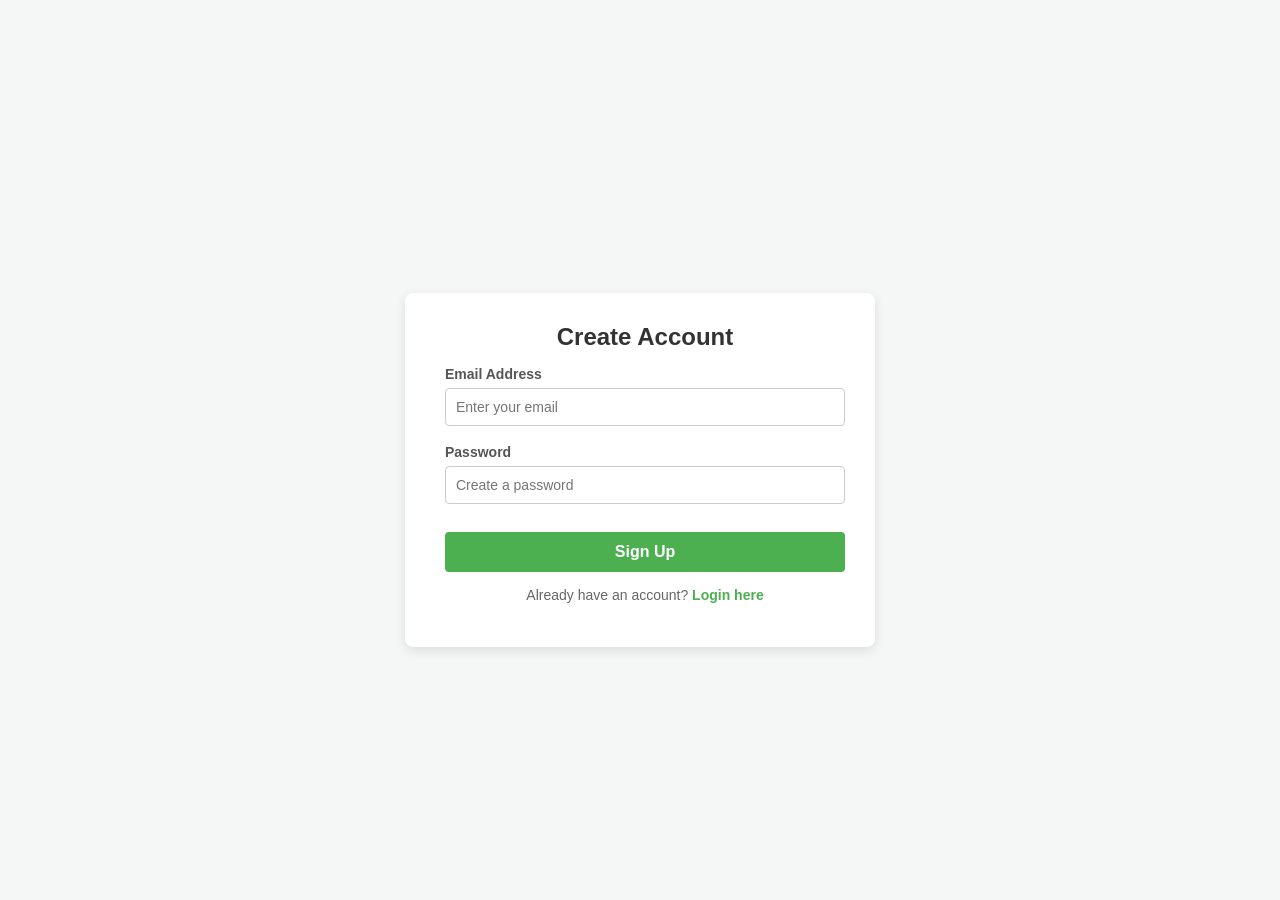
==== index.html @ 74a6af2a "Update index.html" ====
<!DOCTYPE html>
<html lang="en">
<head>
    <meta charset="UTF-8">
    <meta name="viewport" content="width=device-width, initial-scale=1.0">
    <title>Auth System</title>
    <link rel="stylesheet" href="css/style.css">
    <style>
        .container {
            display: flex;
            justify-content: flex-start;
            padding-left: 40px;
            margin-top: 40px;
        }

        #signup-box, #login-box {
            width: 100%;
            max-width: 400px;
        }

        .hidden {
            display: none !important;
        }
    </style>
</head>
<body>

    <div class="container">
        
        <div id="signup-box">
            <h2>Create Account</h2>
            <form id="signup-form">
                <div class="form-group">
                    <label for="signup-email">Email Address</label>
                    <input type="email" id="signup-email" required placeholder="Enter your email">
                </div>
                <div class="form-group">
                    <label for="signup-password">Password</label>
                    <input type="password" id="signup-password" required placeholder="Create a password">
                </div>
                <button type="submit">Sign Up</button>
            </form>
            <p class="toggle-text">Already have an account? <a href="#" id="to-login">Login here</a></p>
        </div>

        <div id="login-box" class="hidden">
            <h2>Welcome Back</h2>
            <form id="login-form">
                <div class="form-group">
                    <label for="login-email">Email Address</label>
                    <input type="email" id="login-email" required placeholder="Enter your email">
                </div>
                <div class="form-group">
                    <label for="login-password">Password</label>
                    <input type="password" id="login-password" required placeholder="Enter your password">
                </div>
                <button type="submit">Login</button>
            </form>
            <p class="toggle-text">Don't have an account? <a href="#" id="to-signup">Sign up here</a></p>
        </div>

    </div>

    <script>
        const signupBox = document.getElementById('signup-box');
        const loginBox  = document.getElementById('login-box');

        const toLoginLink  = document.getElementById('to-login');
        const toSignupLink = document.getElementById('to-signup');

        const signupForm = document.getElementById('signup-form');
        const loginForm  = document.getElementById('login-form');

        toLoginLink.addEventListener('click', function(event) {
            event.preventDefault();             
            signupBox.classList.add('hidden');  
            loginBox.classList.remove('hidden'); 
        });

        toSignupLink.addEventListener('click', function(event) {
            event.preventDefault();             
            loginBox.classList.add('hidden');   
            signupBox.classList.remove('hidden');
        });

        signupForm.addEventListener('submit', function(event) {
            event.preventDefault();             
            window.location.href = "profile.html";  
        });

        loginForm.addEventListener('submit', function(event) {
            event.preventDefault();             
            window.location.href = "dashboard.html";
        });
    </script>
</body>
</html>
---- css/style.css ----
body {
    font-family: 'Segoe UI', Tahoma, Geneva, Verdana, sans-serif;
    background-color: #f4f7f6;
    display: flex;
    justify-content: center;
    align-items: center;
    min-height: 100vh;
    margin: 0;
    padding: 20px; 
    box-sizing: border-box;
}

.container {
    background-color: #ffffff;
    padding: 30px;
    border-radius: 8px;
    width: 100%;
    max-width: 400px;
    box-shadow: 0 4px 12px rgba(0, 0, 0, 0.1);
}

h2 {
    text-align: center;
    color: #333;
    margin-bottom: 15px;
    margin-top: 0;
}

.success-message {
    text-align: center; 
    color: #4CAF50; 
    font-size: 14px;
    margin-bottom: 20px;
}

.form-group {
    margin-bottom: 18px;
}

label {
    display: block;
    margin-bottom: 6px;
    color: #555;
    font-size: 14px;
    font-weight: 600;
}

input[type="text"],
input[type="email"],
input[type="password"],
input[type="date"],
input[type="tel"],
textarea,
.select-input {
    width: 100%;
    padding: 10px;
    border: 1px solid #ccc;
    border-radius: 4px;
    box-sizing: border-box; 
    font-size: 14px;
    background-color: #fff;
    font-family: inherit;
    transition: border-color 0.2s ease;
}

/* Subtle focus state for inputs to improve UX */
input:focus, textarea:focus, .select-input:focus {
    outline: none;
    border-color: #4CAF50;
}

.checkbox-group {
    display: flex; 
    flex-direction: column; 
    gap: 8px; 
    margin-top: 5px;
}

.checkbox-label {
    font-weight: normal; 
    display: flex; 
    align-items: center; 
    gap: 10px;
    cursor: pointer;
    color: #333;
}

button {
    width: 100%;
    padding: 11px;
    background-color: #4CAF50;
    color: white;
    border: none;
    border-radius: 4px;
    font-size: 16px;
    font-weight: bold;
    cursor: pointer;
    margin-top: 10px;
    transition: background-color 0.2s ease;
}

button:hover {
    background-color: #45a049;
}

.toggle-text {
    text-align: center;
    margin-top: 15px;
    font-size: 14px;
    color: #666;
}

.toggle-text a {
    color: #4CAF50;
    text-decoration: none;
    font-weight: bold;
}

.toggle-text a:hover {
    text-decoration: underline;
}


.hidden {
    display: none !important;
}
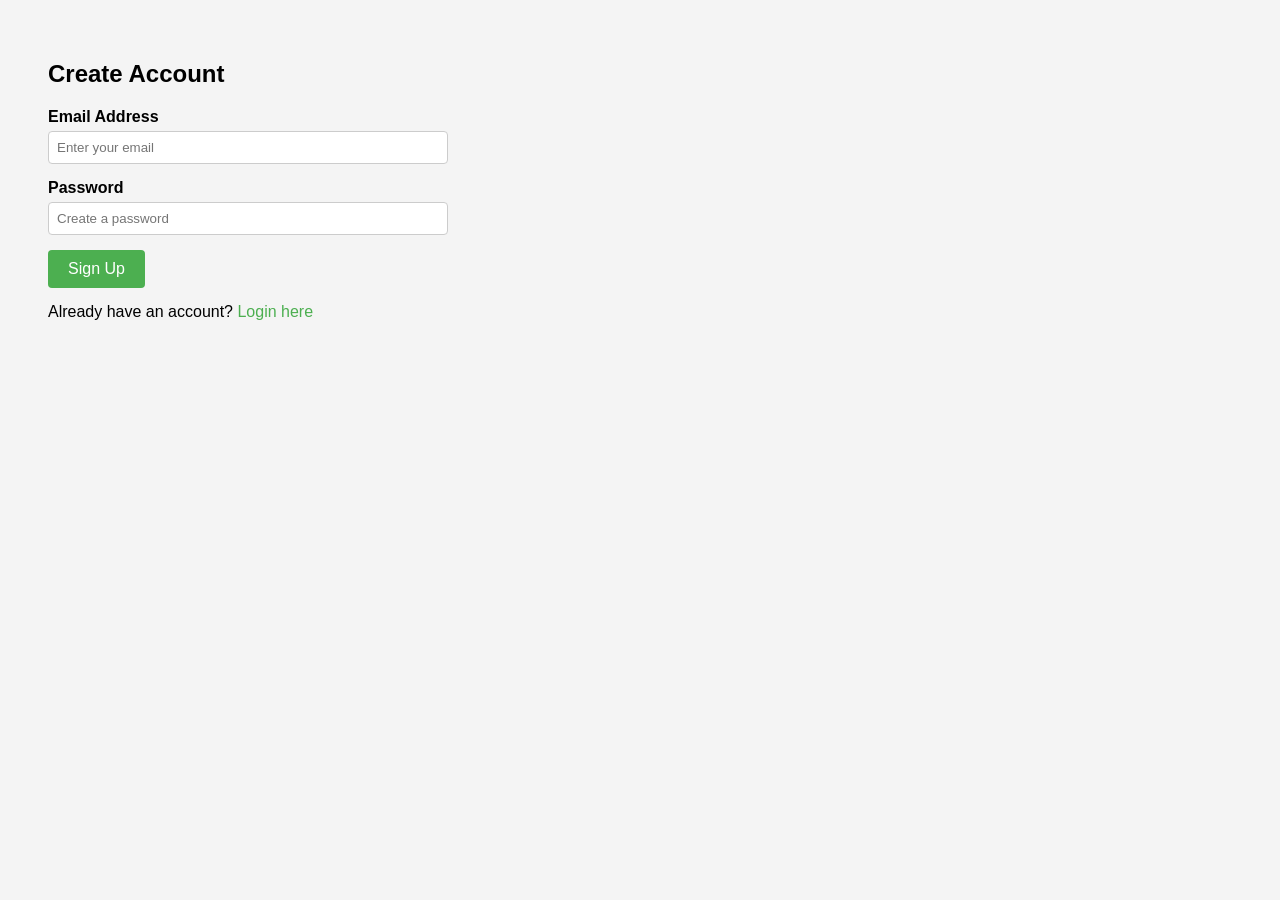
==== commit fc466907: "Update index.html" ====
--- a/index.html
+++ b/index.html
@@ -4,8 +4,12 @@
     <meta charset="UTF-8">
     <meta name="viewport" content="width=device-width, initial-scale=1.0">
     <title>Auth System</title>
-    <link rel="stylesheet" href="css/style.css">
     <style>
+        body {
+            font-family: Arial, sans-serif;
+            background: #f4f4f4;
+        }
+
         .container {
             display: flex;
             justify-content: flex-start;
@@ -18,15 +22,63 @@
             max-width: 400px;
         }
 
+        h2 {
+            margin-bottom: 20px;
+        }
+
+        .form-group {
+            margin-bottom: 15px;
+        }
+
+        label {
+            display: block;
+            margin-bottom: 5px;
+            font-weight: bold;
+        }
+
+        input {
+            width: 100%;
+            padding: 8px;
+            box-sizing: border-box;
+            border: 1px solid #ccc;
+            border-radius: 4px;
+        }
+
+        button {
+            padding: 10px 20px;
+            background-color: #4CAF50;
+            color: white;
+            border: none;
+            border-radius: 4px;
+            cursor: pointer;
+            font-size: 16px;
+        }
+
+        button:hover {
+            background-color: #45a049;
+        }
+
+        .toggle-text {
+            margin-top: 15px;
+        }
+
+        .toggle-text a {
+            color: #4CAF50;
+            text-decoration: none;
+        }
+
+        .toggle-text a:hover {
+            text-decoration: underline;
+        }
+
         .hidden {
             display: none !important;
         }
     </style>
 </head>
 <body>
+    <div class="container">
 
-    <div class="container">
-        
         <div id="signup-box">
             <h2>Create Account</h2>
             <form id="signup-form">
@@ -62,34 +114,32 @@
     </div>
 
     <script>
-        const signupBox = document.getElementById('signup-box');
-        const loginBox  = document.getElementById('login-box');
-
-        const toLoginLink  = document.getElementById('to-login');
-        const toSignupLink = document.getElementById('to-signup');
-
-        const signupForm = document.getElementById('signup-form');
-        const loginForm  = document.getElementById('login-form');
+        var signupBox = document.getElementById('signup-box');
+        var loginBox  = document.getElementById('login-box');
+        var toLoginLink  = document.getElementById('to-login');
+        var toSignupLink = document.getElementById('to-signup');
+        var signupForm = document.getElementById('signup-form');
+        var loginForm  = document.getElementById('login-form');
 
         toLoginLink.addEventListener('click', function(event) {
-            event.preventDefault();             
-            signupBox.classList.add('hidden');  
-            loginBox.classList.remove('hidden'); 
+            event.preventDefault();
+            signupBox.classList.add('hidden');
+            loginBox.classList.remove('hidden');
         });
 
         toSignupLink.addEventListener('click', function(event) {
-            event.preventDefault();             
-            loginBox.classList.add('hidden');   
+            event.preventDefault();
+            loginBox.classList.add('hidden');
             signupBox.classList.remove('hidden');
         });
 
         signupForm.addEventListener('submit', function(event) {
-            event.preventDefault();             
-            window.location.href = "profile.html";  
+            event.preventDefault();
+            window.location.href = "profile.html";
         });
 
         loginForm.addEventListener('submit', function(event) {
-            event.preventDefault();             
+            event.preventDefault();
             window.location.href = "dashboard.html";
         });
     </script>
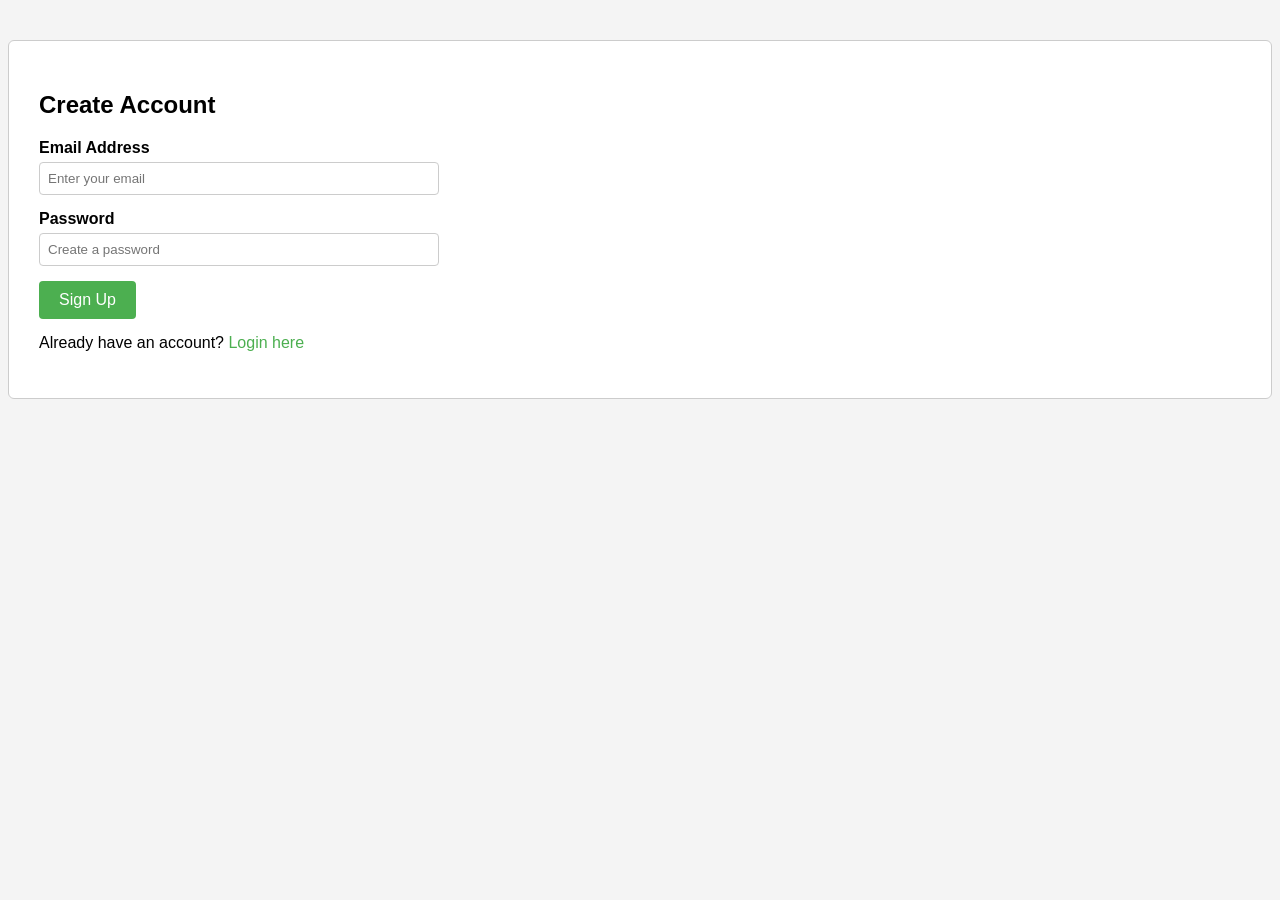
==== commit e5aa7a2a: "Update index.html" ====
--- a/index.html
+++ b/index.html
@@ -15,6 +15,10 @@
             justify-content: flex-start;
             padding-left: 40px;
             margin-top: 40px;
+            border: 1px solid #ccc;
+            border-radius: 6px;
+            padding: 30px;
+            background: #fff;
         }
 
         #signup-box, #login-box {
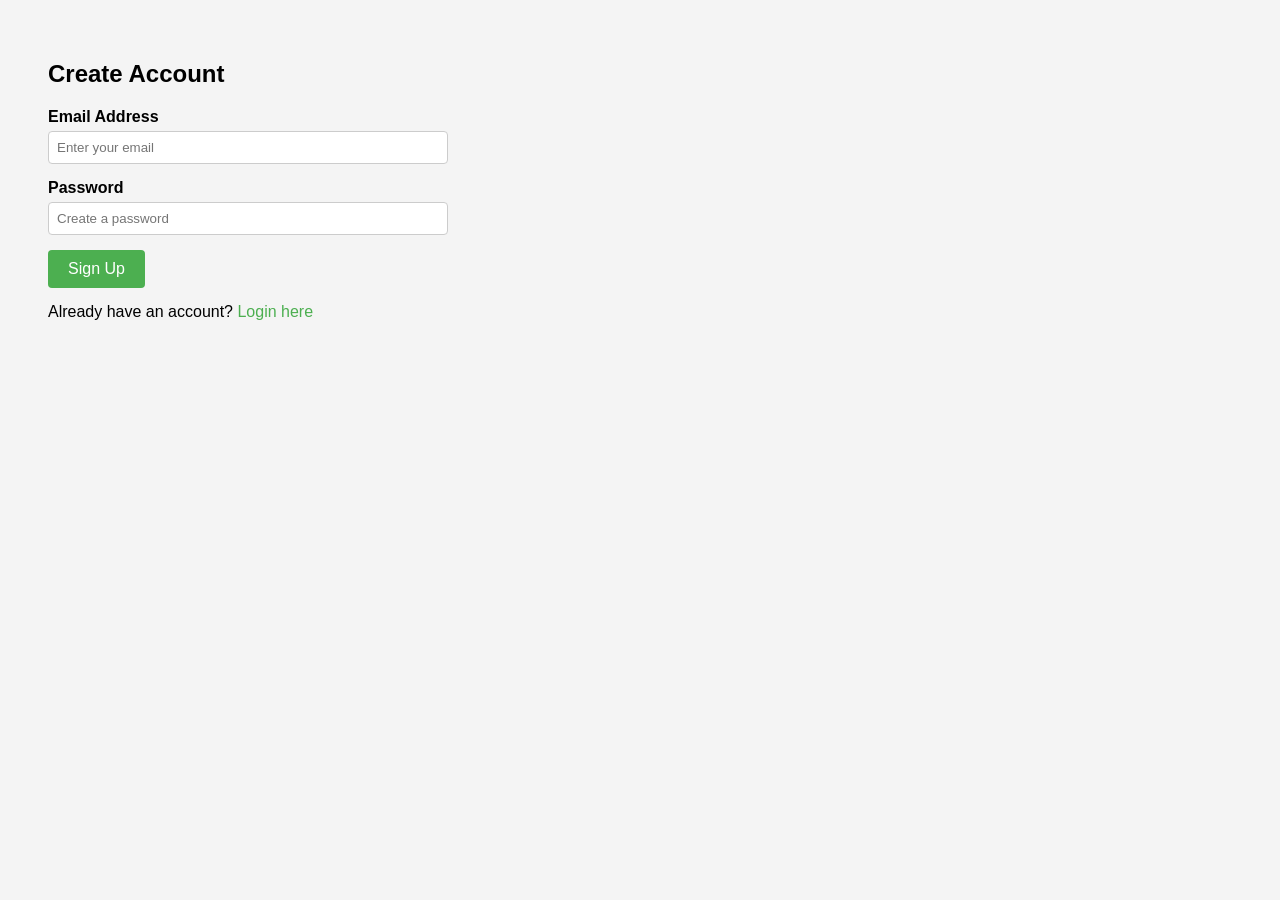
==== commit a8fd163e: "Update index.html" ====
--- a/index.html
+++ b/index.html
@@ -15,10 +15,6 @@
             justify-content: flex-start;
             padding-left: 40px;
             margin-top: 40px;
-            border: 1px solid #ccc;
-            border-radius: 6px;
-            padding: 30px;
-            background: #fff;
         }
 
         #signup-box, #login-box {
@@ -71,16 +67,13 @@
             text-decoration: none;
         }
 
-        .toggle-text a:hover {
-            text-decoration: underline;
-        }
-
         .hidden {
             display: none !important;
         }
     </style>
 </head>
 <body>
+
     <div class="container">
 
         <div id="signup-box">
@@ -119,11 +112,11 @@
 
     <script>
         var signupBox = document.getElementById('signup-box');
-        var loginBox  = document.getElementById('login-box');
-        var toLoginLink  = document.getElementById('to-login');
+        var loginBox = document.getElementById('login-box');
+        var toLoginLink = document.getElementById('to-login');
         var toSignupLink = document.getElementById('to-signup');
         var signupForm = document.getElementById('signup-form');
-        var loginForm  = document.getElementById('login-form');
+        var loginForm = document.getElementById('login-form');
 
         toLoginLink.addEventListener('click', function(event) {
             event.preventDefault();
@@ -139,13 +132,36 @@
 
         signupForm.addEventListener('submit', function(event) {
             event.preventDefault();
+
+            var email = document.getElementById('signup-email').value;
+            var password = document.getElementById('signup-password').value;
+
+            // Save email and password in localStorage
+            localStorage.setItem('userEmail', email);
+            localStorage.setItem('userPassword', password);
+            localStorage.setItem('isLoggedIn', 'true');
+
             window.location.href = "profile.html";
         });
 
         loginForm.addEventListener('submit', function(event) {
             event.preventDefault();
-            window.location.href = "dashboard.html";
+
+            var email = document.getElementById('login-email').value;
+            var password = document.getElementById('login-password').value;
+
+            // Check if email and password match what was saved
+            var savedEmail = localStorage.getItem('userEmail');
+            var savedPassword = localStorage.getItem('userPassword');
+
+            if (email === savedEmail && password === savedPassword) {
+                localStorage.setItem('isLoggedIn', 'true');
+                window.location.href = "dashboard.html";
+            } else {
+                alert("Wrong email or password. Please try again.");
+            }
         });
     </script>
+
 </body>
 </html>
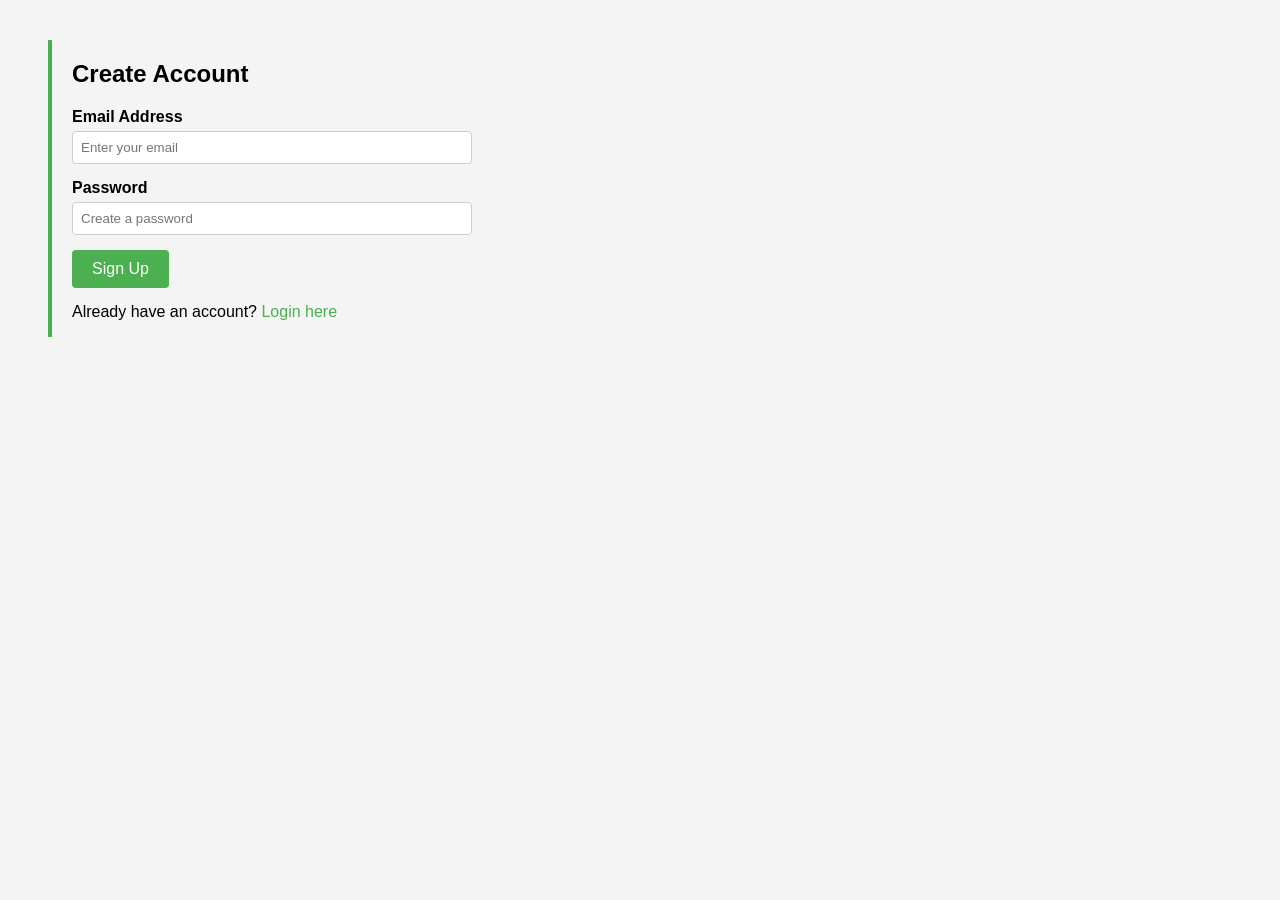
==== commit b54859c5: "Update index.html" ====
--- a/index.html
+++ b/index.html
@@ -19,6 +19,8 @@
 
         #signup-box, #login-box {
             width: 100%;
+    border-left: 4px solid #4CAF50;
+    padding-left: 20px;
             max-width: 400px;
         }
 
@@ -136,7 +138,7 @@
             var email = document.getElementById('signup-email').value;
             var password = document.getElementById('signup-password').value;
 
-            // Save email and password in localStorage
+            
             localStorage.setItem('userEmail', email);
             localStorage.setItem('userPassword', password);
             localStorage.setItem('isLoggedIn', 'true');
@@ -150,7 +152,7 @@
             var email = document.getElementById('login-email').value;
             var password = document.getElementById('login-password').value;
 
-            // Check if email and password match what was saved
+            
             var savedEmail = localStorage.getItem('userEmail');
             var savedPassword = localStorage.getItem('userPassword');
 
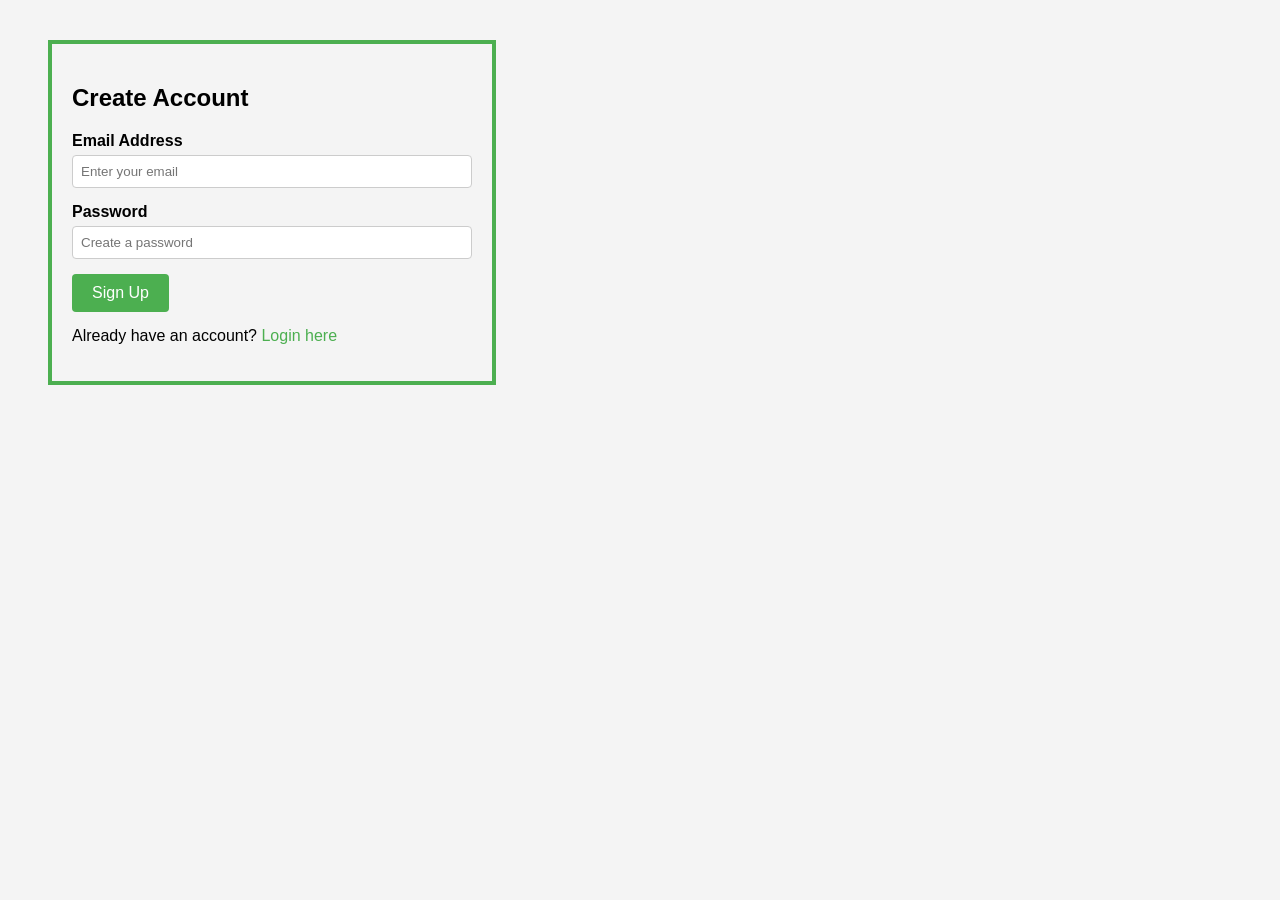
==== commit 5d9b5fb8: "Update index.html" ====
--- a/index.html
+++ b/index.html
@@ -19,8 +19,8 @@
 
         #signup-box, #login-box {
             width: 100%;
-    border-left: 4px solid #4CAF50;
-    padding-left: 20px;
+    border: 4px solid #4CAF50;
+    padding: 20px;
             max-width: 400px;
         }
 
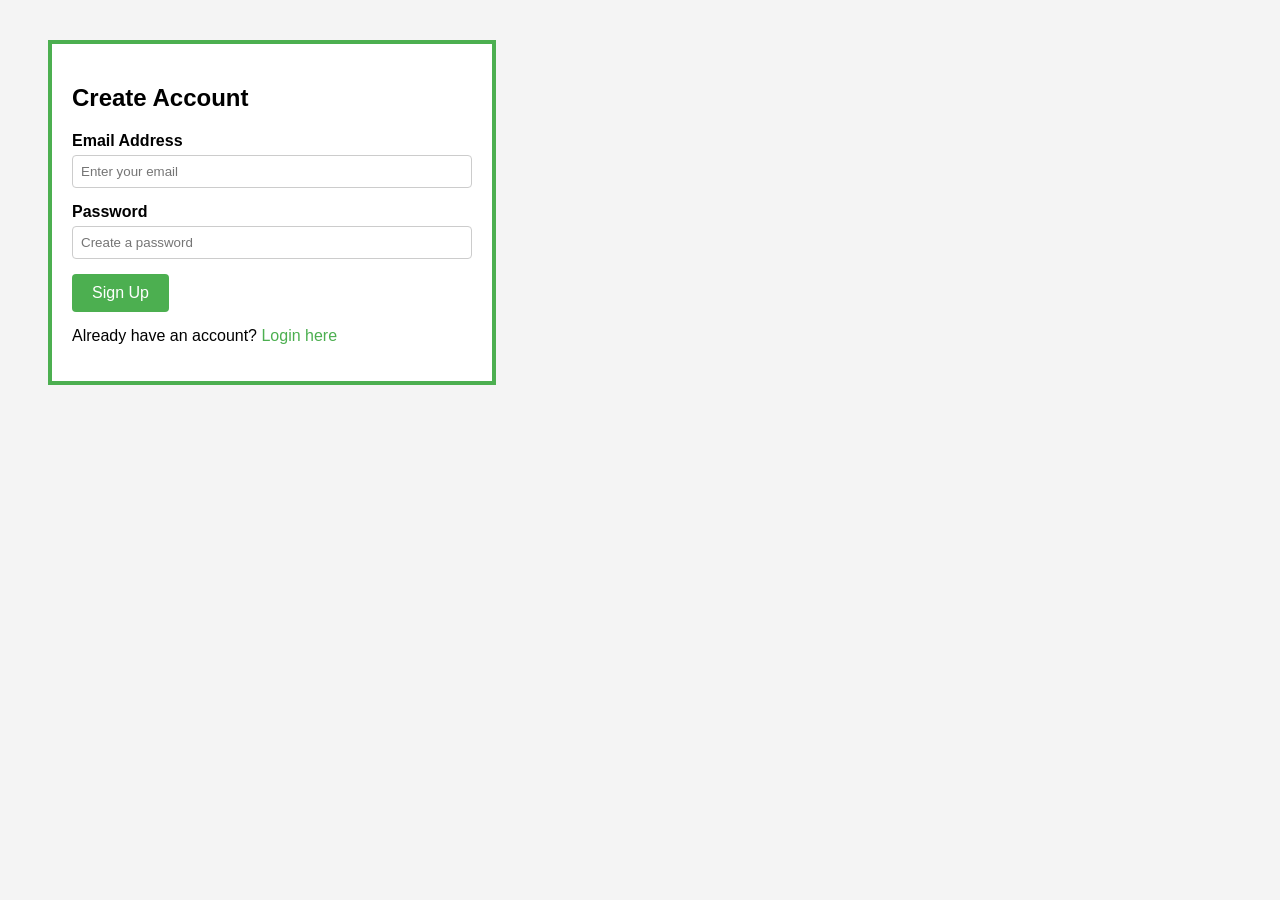
==== commit 2ca7f313: "Update index.html" ====
--- a/index.html
+++ b/index.html
@@ -21,6 +21,7 @@
             width: 100%;
     border: 4px solid #4CAF50;
     padding: 20px;
+              background: white;
             max-width: 400px;
         }
 
